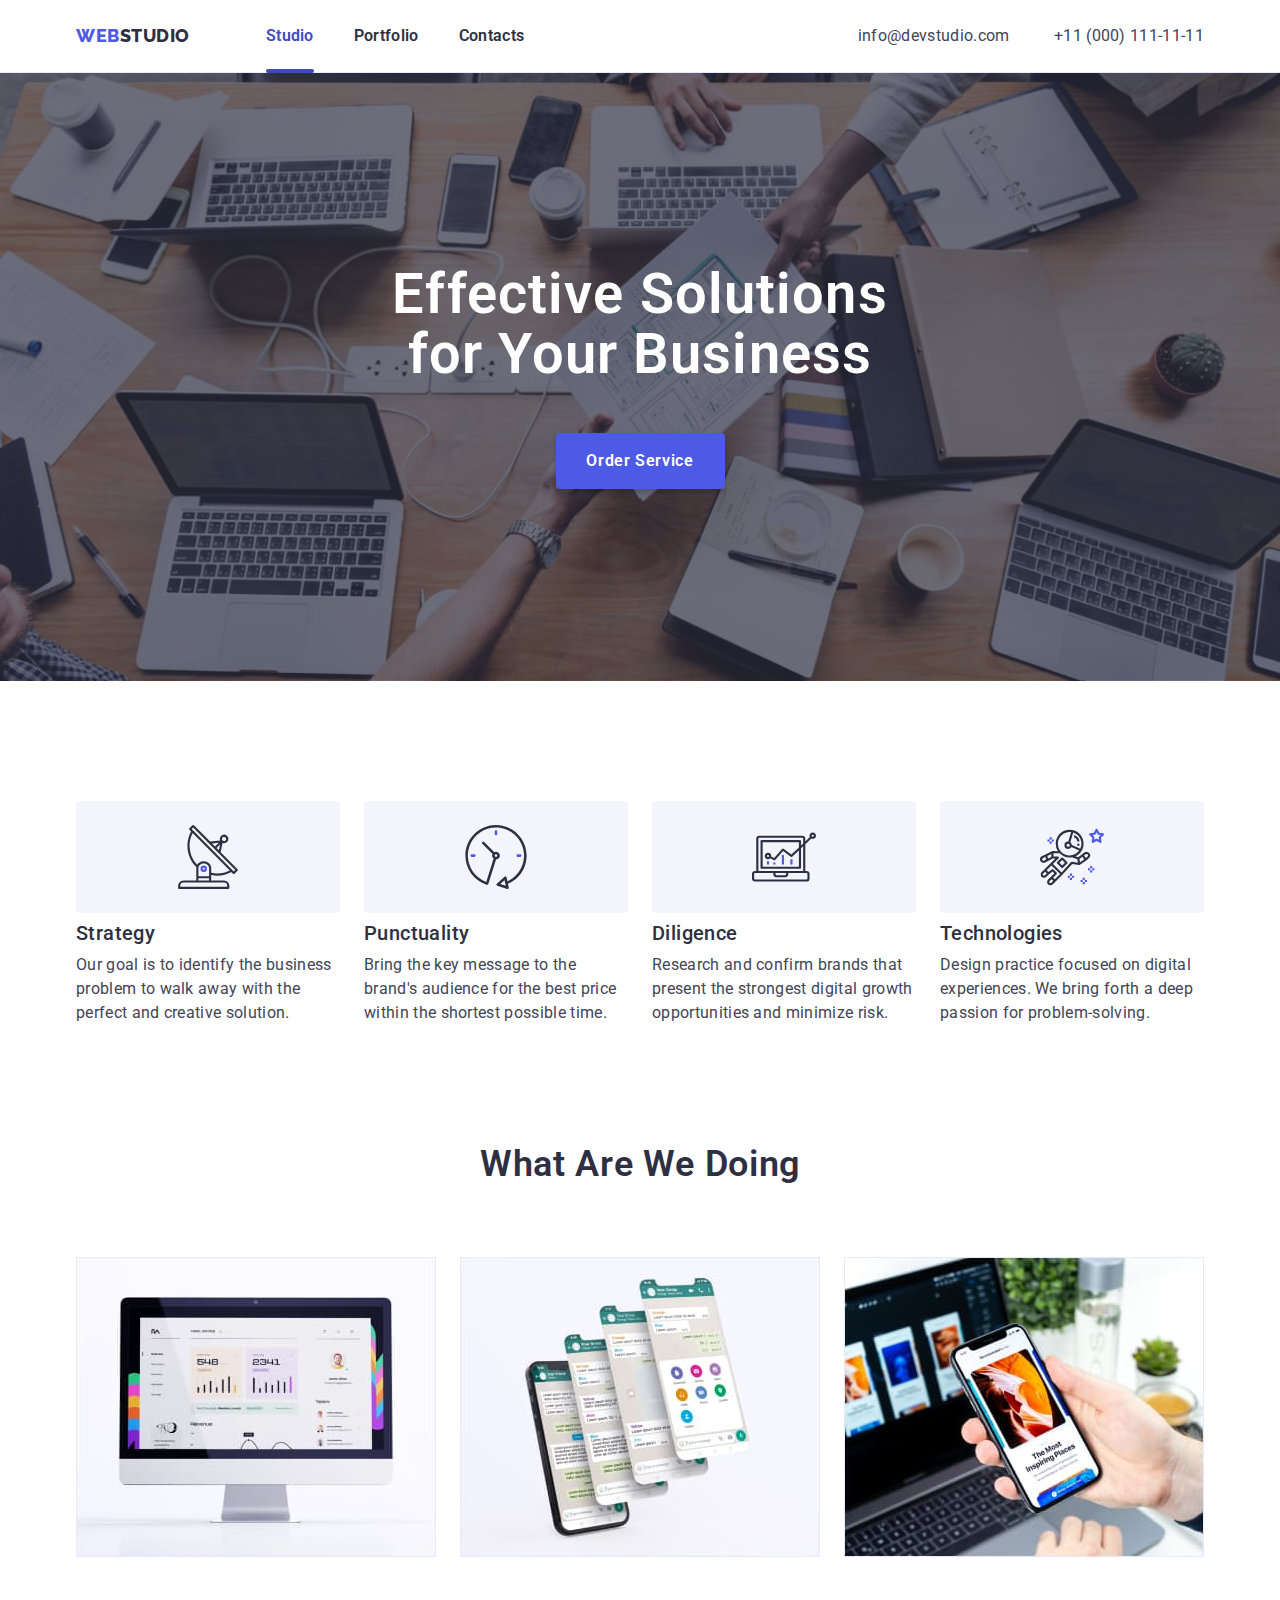
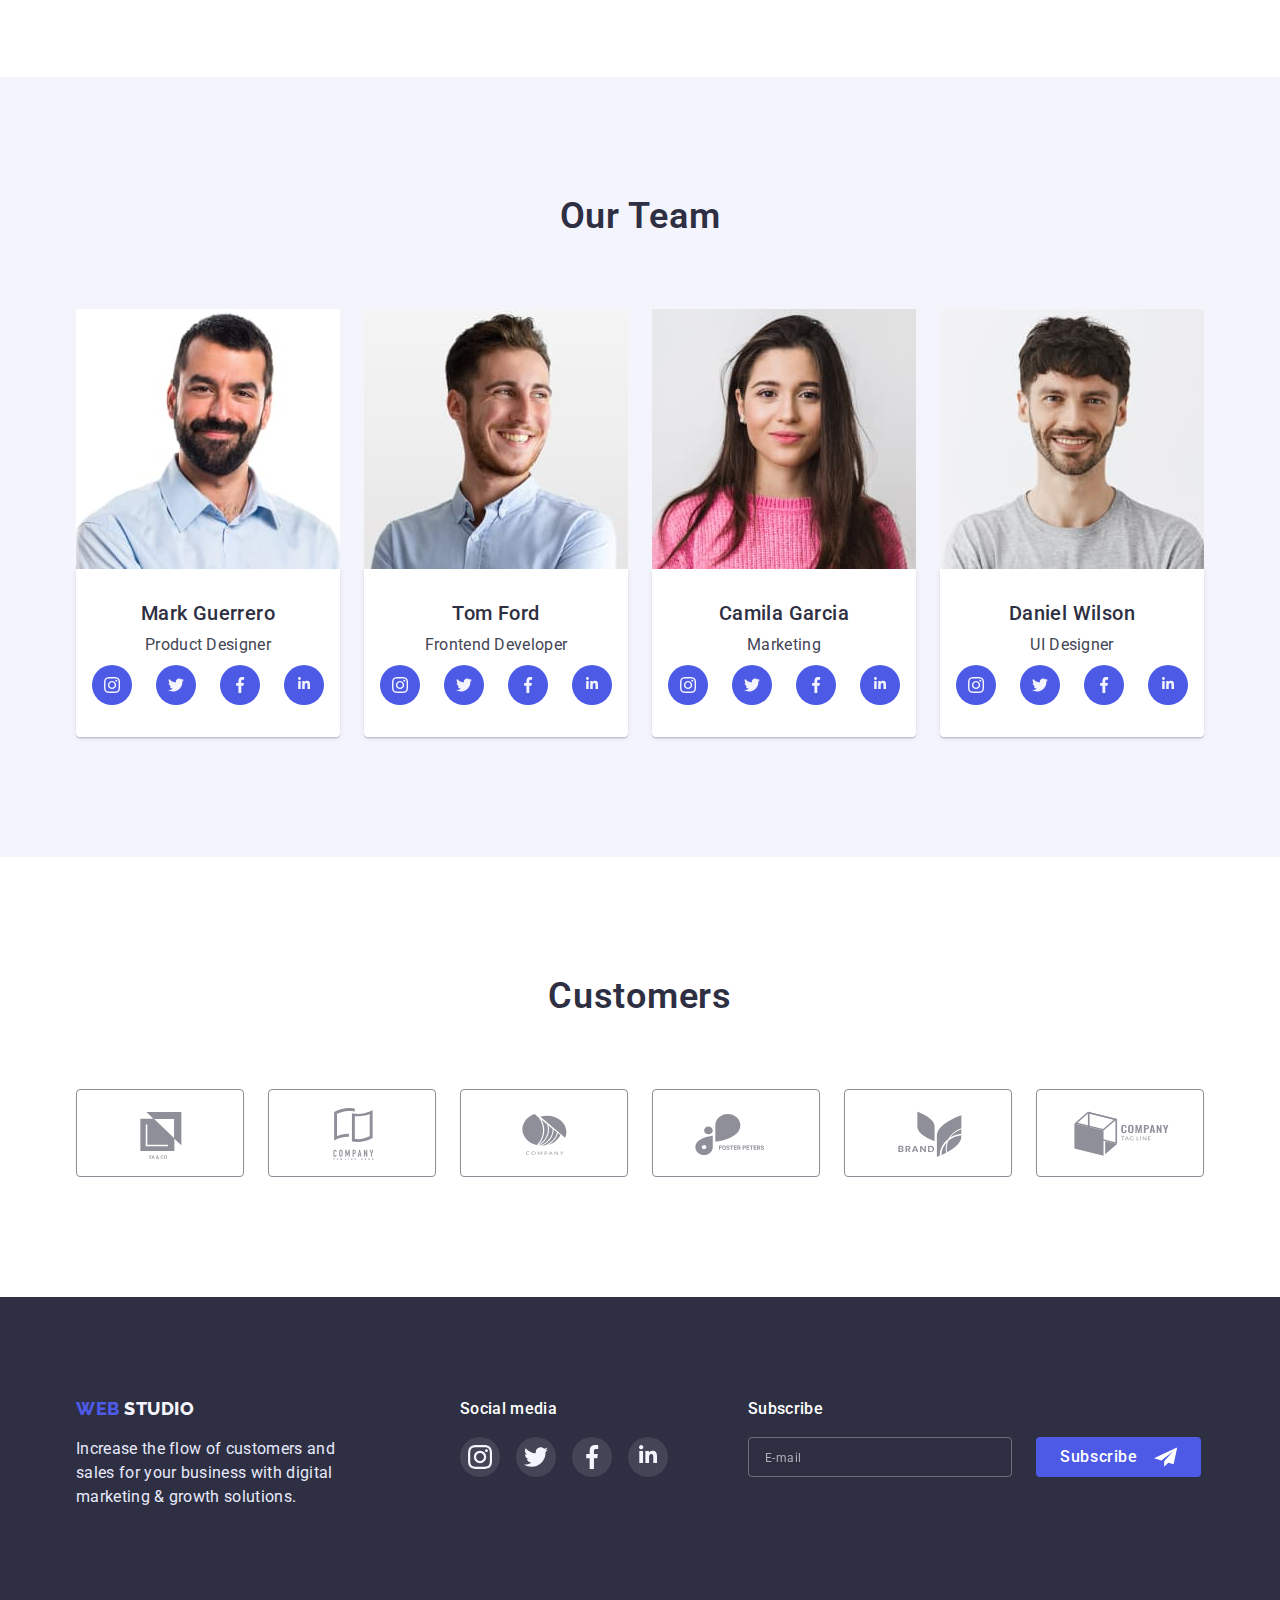
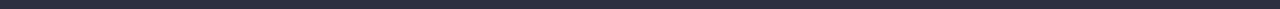
==== index.html @ 46d1138a "Initial commit" ====
<!DOCTYPE html>
<html lang="en">
  <head>
    <meta charset="UTF-8" />
    <meta http-equiv="X-UA-Compatible" content="IE=edge" />
    <meta name="viewport" content="width=device-width, initial-scale=1.0" />
    <title>WebStudio</title>
    <link rel="preconnect" href="https://fonts.googleapis.com" />
    <link rel="preconnect" href="https://fonts.gstatic.com" crossorigin />
    <link
      href="https://fonts.googleapis.com/css2?family=Raleway:wght@800&family=Roboto:wght@400;500;700&display=swap"
      rel="stylesheet"
    />
    <link
      rel="stylesheet"
      href="https://cdn.jsdelivr.net/npm/modern-normalize@1.1.0/modern-normalize.min.css"
    />
    <link rel="stylesheet" href="./css/styles.css" />
  </head>
  <body>
    <!----------- Header------ -->
    <header class="header">
      <!-- ------Navigation----- -->
      <div class="container page-header-container">
        <nav class="navigation">
          <a class="studio-logo" href=""><span class="logo">Web</span>Studio</a>
          <ul class="menu list">
            <li class="menu-item">
              <a class="link link-current" href="./index.html">Studio</a>
            </li>
            <li class="menu-item">
              <a class="link" href="./portfolio.html">Portfolio</a>
            </li>
            <li class="menu-item">
              <a class="link" href="#">Contacts</a>
            </li>
          </ul>
        </nav>
        <!-- -------Address------- -->
        <address class="address">
          <a class="link-address tel" href="mailto:info@devstudio.com"
            >info@devstudio.com</a
          >
          <a class="link-address" href="tel:+110001111111"
            >+11 (000) 111-11-11</a
          >
        </address>
      </div>
    </header>
    <main>
      <!------------- Hero--------- -->
      <section class="hero-bgc">
        <div class="container">
          <h1 class="hero">Effective Solutions for Your Business</h1>
          <button class="hero-btn" type="button" data-modal-open>
            Order Service
          </button>
        </div>
      </section>
      <!--------------- Adventages---------- -->
      <section class="page-adventages-container">
        <div class="container">
          <h2 class="advantages visually-hidden">advantages</h2>
          <ul class="list adventages-list">
            <li class="advantage-item">
              <div class="icon-bg">
                <svg class="advantage-icon" width="64" height="64">
                  <use href="./images/icons.svg#icon-antenna"></use>
                </svg>
              </div>
              <h3 class="main-title advantage">Strategy</h3>
              <p class="main-text">
                Our goal is to identify the business problem to walk away with
                the perfect and creative solution.
              </p>
            </li>
            <li class="advantage-item">
              <div class="icon-bg">
                <svg class="advantage-icon" width="64" height="64">
                  <use href="./images/icons.svg#icon-clock"></use>
                </svg>
              </div>
              <h3 class="main-title advantage">Punctuality</h3>
              <p class="main-text">
                Bring the key message to the brand's audience for the best price
                within the shortest possible time.
              </p>
            </li>
            <li class="advantage-item">
              <div class="icon-bg">
                <svg class="advantage-icon" width="64" height="64">
                  <use href="./images/icons.svg#icon-diagram"></use>
                </svg>
              </div>
              <h3 class="main-title advantage">Diligence</h3>
              <p class="main-text">
                Research and confirm brands that present the strongest digital
                growth opportunities and minimize risk.
              </p>
            </li>
            <li class="advantage-item">
              <div class="icon-bg">
                <svg class="advantage-icon" width="64" height="64">
                  <use href="./images/icons.svg#icon-astronaut"></use>
                </svg>
              </div>
              <h3 class="main-title advantage">Technologies</h3>
              <p class="main-text">
                Design practice focused on digital experiences. We bring forth a
                deep passion for problem-solving.
              </p>
            </li>
          </ul>
        </div>
      </section>
      <!------------- Product--------- -->
      <section class="page-container">
        <div class="container">
          <h2 class="section-title">What are we doing</h2>
          <ul class="list product-list">
            <li class="product-item">
              <img
                class="product-foto"
                src="./images/product/desktop.jpg"
                alt="desktop"
                width="360"
                height="300"
              />
            </li>
            <li class="product-item">
              <img
                class="product-foto"
                src="./images/product/app.jpg"
                alt="app"
                width="360"
                height="300"
              />
            </li>
            <li class="product-item">
              <img
                class="product-foto"
                src="./images/product/mobile.jpg"
                alt="mobile"
                width="360"
                height="300"
              />
            </li>
          </ul>
        </div>
      </section>
      <!--------------- Team----------- -->
      <section class="team-bgc page-container">
        <div class="container">
          <h2 class="section-title">Our Team</h2>
          <ul class="list member-list">
            <li class="team-member">
              <img
                class="member-foto"
                src="./images/team/mark-guerrero.jpg"
                alt="photo by mark-guerrero"
                width="264"
                height="260"
              />
              <div class="member-card">
                <h3 class="main-title">Mark Guerrero</h3>
                <p class="main-text">Product Designer</p>
                <ul class="social-list list">
                  <li class="social-item">
                    <a href="" class="social-link">
                      <svg class="social-icon" width="16" height="16">
                        <use href="./images/icons.svg#icon-instagram"></use>
                      </svg>
                    </a>
                  </li>
                  <li class="social-item">
                    <a href="" class="social-link">
                      <svg class="social-icon" width="16" height="16">
                        <use href="./images/icons.svg#icon-twitter"></use>
                      </svg>
                    </a>
                  </li>
                  <li class="social-item">
                    <a href="" class="social-link">
                      <svg class="social-icon" width="16" height="16">
                        <use href="./images/icons.svg#icon-facebook"></use>
                      </svg>
                    </a>
                  </li>
                  <li class="social-item">
                    <a href="" class="social-link">
                      <svg class="social-icon" width="16" height="16">
                        <use href="./images/icons.svg#icon-linkedin"></use>
                      </svg>
                    </a>
                  </li>
                </ul>
              </div>
            </li>
            <li class="team-member">
              <img
                class="member-foto"
                src="./images/team/tom-ford.jpg"
                alt="photo by tom-ford"
                width="264"
                height="260"
              />
              <div class="member-card">
                <h3 class="main-title">Tom Ford</h3>
                <p class="main-text">Frontend Developer</p>
                <ul class="social-list list">
                  <li class="social-item">
                    <a href="" class="social-link">
                      <svg class="social-icon" width="16" height="16">
                        <use href="./images/icons.svg#icon-instagram"></use>
                      </svg>
                    </a>
                  </li>
                  <li class="social-item">
                    <a href="" class="social-link">
                      <svg class="social-icon" width="16" height="16">
                        <use href="./images/icons.svg#icon-twitter"></use>
                      </svg>
                    </a>
                  </li>
                  <li class="social-item">
                    <a href="" class="social-link">
                      <svg class="social-icon" width="16" height="16">
                        <use href="./images/icons.svg#icon-facebook"></use>
                      </svg>
                    </a>
                  </li>
                  <li class="social-item">
                    <a href="" class="social-link">
                      <svg class="social-icon" width="16" height="16">
                        <use href="./images/icons.svg#icon-linkedin"></use>
                      </svg>
                    </a>
                  </li>
                </ul>
              </div>
            </li>
            <li class="team-member">
              <img
                class="member-foto"
                src="./images/team/camila-garcia.jpg"
                alt="photo by camila-garcia"
                width="264"
                height="260"
              />
              <div class="member-card">
                <h3 class="main-title">Camila Garcia</h3>
                <p class="main-text">Marketing</p>
                <ul class="social-list list">
                  <li class="social-item">
                    <a href="" class="social-link">
                      <svg class="social-icon" width="16" height="16">
                        <use href="./images/icons.svg#icon-instagram"></use>
                      </svg>
                    </a>
                  </li>
                  <li class="social-item">
                    <a href="" class="social-link">
                      <svg class="social-icon" width="16" height="16">
                        <use href="./images/icons.svg#icon-twitter"></use>
                      </svg>
                    </a>
                  </li>
                  <li class="social-item">
                    <a href="" class="social-link">
                      <svg class="social-icon" width="16" height="16">
                        <use href="./images/icons.svg#icon-facebook"></use>
                      </svg>
                    </a>
                  </li>
                  <li class="social-item">
                    <a href="" class="social-link">
                      <svg class="social-icon" width="16" height="16">
                        <use href="./images/icons.svg#icon-linkedin"></use>
                      </svg>
                    </a>
                  </li>
                </ul>
              </div>
            </li>
            <li class="team-member">
              <img
                class="member-foto"
                src="./images/team/daniel-wilson.jpg"
                alt="photo by daniel-wilson"
                width="264"
                height="260"
              />
              <div class="member-card">
                <h3 class="main-title">Daniel Wilson</h3>
                <p class="main-text">UI Designer</p>
                <ul class="social-list list">
                  <li class="social-item">
                    <a href="" class="social-link">
                      <svg class="social-icon" width="16" height="16">
                        <use href="./images/icons.svg#icon-instagram"></use>
                      </svg>
                    </a>
                  </li>
                  <li class="social-item">
                    <a href="" class="social-link">
                      <svg class="social-icon" width="16" height="16">
                        <use href="./images/icons.svg#icon-twitter"></use>
                      </svg>
                    </a>
                  </li>
                  <li class="social-item">
                    <a href="" class="social-link">
                      <svg class="social-icon" width="16" height="16">
                        <use href="./images/icons.svg#icon-facebook"></use>
                      </svg>
                    </a>
                  </li>
                  <li class="social-item">
                    <a href="" class="social-link">
                      <svg class="social-icon" width="16" height="16">
                        <use href="./images/icons.svg#icon-linkedin"></use>
                      </svg>
                    </a>
                  </li>
                </ul>
              </div>
            </li>
          </ul>
        </div>
      </section>
      <!------------------------- Customers ------------------------>
      <section class="page-customers-container">
        <div class="container">
          <h2 class="section-title">Customers</h2>
          <ul class="customers-list list">
            <li class="customers-item">
              <a href="" class="customers-link">
                <svg class="customers-icon" width="104" height="56">
                  <use href="./images/icons.svg#icon-logo-ya-co"></use>
                </svg>
              </a>
            </li>
            <li class="customers-item">
              <a href="" class="customers-link">
                <svg class="customers-icon" width="104" height="56">
                  <use href="./images/icons.svg#icon-logo-tagline"></use>
                </svg>
              </a>
            </li>
            <li class="customers-item">
              <a href="" class="customers-link">
                <svg class="customers-icon" width="104" height="56">
                  <use href="./images/icons.svg#icon-logo-company"></use>
                </svg>
              </a>
            </li>
            <li class="customers-item">
              <a href="" class="customers-link">
                <svg class="customers-icon" width="104" height="56">
                  <use href="./images/icons.svg#icon-logo-foster"></use>
                </svg>
              </a>
            </li>
            <li class="customers-item">
              <a href="" class="customers-link">
                <svg class="customers-icon" width="104" height="56">
                  <use href="./images/icons.svg#icon-logo-brand"></use>
                </svg>
              </a>
            </li>
            <li class="customers-item">
              <a href="" class="customers-link">
                <svg class="customers-icon" width="104" height="56">
                  <use
                    class="test"
                    href="./images/icons.svg#icon-logo-topline"
                  ></use>
                </svg>
              </a>
            </li>
          </ul>
        </div>
      </section>
    </main>
    <!------------------ Footer----------- -->
    <footer class="footer">
      <div class="container page-footer-container">
        <div class="web">
          <a class="studio-logo" href="./index.html">
            <span class="logo">Web</span>
            <span class="studio">Studio</span>
          </a>
          <p class="footer-text">
            Increase the flow of customers and sales for your business with
            digital marketing & growth solutions.
          </p>
        </div>
        <div class="footer-social">
          <p class="footer-text-media">Social media</p>
          <ul class="footer-social-list list">
            <li class="footer-social-item">
              <a href="" class="footer-social-link">
                <svg class="footer-social-icon" width="24" height="24">
                  <use href="./images/icons.svg#icon-instagram"></use>
                </svg>
              </a>
            </li>
            <li class="footer-social-item">
              <a href="" class="footer-social-link">
                <svg class="footer-social-icon" width="24" height="24">
                  <use href="./images/icons.svg#icon-twitter"></use>
                </svg>
              </a>
            </li>
            <li class="footer-social-item">
              <a href="" class="footer-social-link">
                <svg class="footer-social-icon" width="24" height="24">
                  <use href="./images/icons.svg#icon-facebook"></use>
                </svg>
              </a>
            </li>
            <li class="footer-social-item">
              <a href="" class="footer-social-link">
                <svg class="footer-social-icon" width="24" height="24">
                  <use href="./images/icons.svg#icon-linkedin"></use>
                </svg>
              </a>
            </li>
          </ul>
        </div>
        <div>
        <form class="footer-form">
          <label>
          <span class="footer-description footer-text-form">Subscribe</span>
          <input type="email" name="user_email" class="footer-input" placeholder="E-mail">
          </label>
          <button type="submit" class="footer-btn footer-text-form">Subscribe
            <svg width="24" height="24">
              <use href="./images/icons.svg#icon-plane"></use>
            </svg>
          </button>
        </form>
        </div>
      </div>
    </footer>
    </div>
        <div class="backdrop is-hidden" data-modal>
          <div class="modal">
            <button class="btn-modal" type="button" data-modal-close>
              <svg class="icon-close" width="8" height="8">
                <use href="./images/icons.svg#icon-close"></use>
              </svg>
            </button>
              <p class="modal-action">
                Leave your contacts and we will call you back
              </p>
          <form class="modal-form">
            <label class="modal-field">
              <span class="modal-description">Name</span>
              <span class="modal-wrapper">              
                <input type="text" name="user_name" class="modal-form-input">
                <svg class="modal-icon" width="18" height="18">
                <use href="./images/icons.svg#icon-person"></use>
                </svg>
              </span>
              </label>
            <label  class="modal-field">
              <span class="modal-description">Phone</span>
              <span class="modal-wrapper">              
                <input type="tel" name="user_phone" class="modal-form-input">
                <svg class="modal-icon" width="18" height="24">
                <use href="./images/icons.svg#icon-phone"></use>
                </svg>
              </span>
              </label>
            <label  class="modal-field">
              <span class="modal-description">Email</span>
              <span class="modal-wrapper">              
                <input type="email" name="user_email" class="modal-form-input">
                <svg class="modal-icon" width="18" height="24">
                <use href="./images/icons.svg#icon-email"></use>
                </svg>
              </span>
            </label>
            <label  class="modal-field">
              <span class="modal-description">Comment</span>
              <textarea class="modal-text-message" name="user_message" placeholder="Text input"></textarea>
            </label>
            <input id="policy" class="policy-check visually-hidden" name="user_policy" type="checkbox">
            <label for="policy" class="policy-label">I accept the terms and conditions of the&nbsp;<a href="" class="privacy-policy-color">Privacy Policy</a></label>
            <button type="submit" class="send-btn">Send</button>
          </form>
          </div>
  </body>
  <script src="./js/modal.js"></script>
</html>
---- css/styles.css ----
:root {
  --primary-brand: #4d5ae5;
  --dark: #2e2f42;
  --pressed-state: #404bbf;
  --success: #31d0aa;
  --text: #434455;
  --subtle-text: #8e8f99;
  --accent: #e7e9fc;
  --light: #f4f4fd;
  --white: #fff;
  --transition: 250ms cubic-bezier(0.4, 0, 0.2, 1);
}

h1,
h2,
h3,
h4,
p {
  margin-top: 0;
  margin-bottom: 0;
}

ul,
ol {
  margin-top: 0;
  margin-bottom: 0;
  padding-left: 0;
}

img {
  display: block;
  max-width: 100%;
  height: auto;
}

button {
  cursor: pointer;
}

body {
  font-family: 'Roboto', sans-serif;
  background-color: var(--white);
}

.list {
  list-style: none;
}

.link {
  text-decoration: none;
}

.menu .menu-item .link-current {
  color: var(--pressed-state);
  position: relative;
}

.menu .menu-item .link-current::after {
  content: '';

  position: absolute;
  left: 0;
  bottom: 0;

  display: block;
  width: 100%;
  height: 4px;
  border-radius: 2px;
  margin-bottom: -28px;
  background-color: var(--pressed-state);
}

.visually-hidden {
  position: absolute;
  width: 1px;
  height: 1px;
  margin: -1px;
  border: 0;
  padding: 0;

  white-space: nowrap;
  clip-path: inset(100%);
  clip: rect(0 0 0 0);
  overflow: hidden;
}
/* ----------Component-------------------- */
.main-text {
  width: 264px;
  font-size: 16px;
  line-height: 1.5;
  letter-spacing: 0.02em;
  color: var(--text);
}

.main-title {
  font-weight: 500;
  font-size: 20px;
  line-height: 1.2;
  letter-spacing: 0.02em;
  color: var(--dark);

  margin-bottom: 8px;
}

.section-title {
  font-weight: 600;
  font-size: 36px;
  line-height: 1.11;
  text-align: center;
  text-transform: capitalize;
  letter-spacing: 0.02em;
  color: var(--dark);

  margin-bottom: 72px;
}

.footer-text-form {
  font-weight: 500;
  font-size: 16px;
  line-height: 1.5;
  color: var(--white);
}

.container {
  width: 1158px;
  padding-left: 15px;
  padding-right: 15px;
  /* border: 1px solid red; */
  margin: 0 auto;
}

.page-container {
  padding-top: 120px;
  padding-bottom: 120px;
}
/* ----------Header-------------------- */
.header {
  background-color: var(--white);
  border-bottom: 1px solid #e7e9fc;
  padding-top: 24px;
  padding-bottom: 24px;
}

.page-header-container {
  display: flex;
  align-items: center;
}
/* -----------Logo------------------- */
.studio-logo {
  font-family: 'Raleway', sans-serif;
  font-weight: 800;
  font-size: 18px;
  line-height: 1.33;
  letter-spacing: 0.03em;
  text-transform: uppercase;
  color: var(--dark);
  text-decoration: none;

  margin-right: 76px;
}

.logo {
  color: var(--primary-brand);
}
/*--------------Navigation-------------- */

.navigation {
  display: flex;
  align-items: center;
}

.navigation .link {
  font-weight: 600;
  font-size: 16px;
  line-height: 1.5;
  letter-spacing: 0.02em;
  color: var(--dark);
  text-decoration: none;

  transition: color var(--transition);
}

.menu {
  display: flex;
  align-items: center;
  gap: 40px;
}

.navigation .link:hover,
.navigation .link:focus {
  color: var(--pressed-state);
}

.link-address {
  color: var(--text);
  text-decoration: none;

  transition: color var(--transition);
}

.address {
  font-style: normal;
  font-size: 16px;
  line-height: 1.5;
  letter-spacing: 0.02em;
  margin-left: auto;
}

.tel {
  margin-right: 40px;
}

.link-address:hover,
.link-address:focus {
  color: var(--pressed-state);
}
/*-------------- Hero----------------- */
.hero-bgc {
  background-color: var(--dark);
  text-align: center;
  padding-bottom: 192px;
  padding-top: 192px;
  max-width: 1440px;
  margin: 0 auto;

  background-image: linear-gradient(
      rgba(46, 47, 66, 0.7),
      rgba(46, 47, 66, 0.7)
    ),
    url(../images/bg/hero-bg.jpg);
  background-repeat: no-repeat;
  background-position: center;
  background-size: cover;
}

.hero {
  display: block;
  width: 496px;
  font-weight: 600;
  font-size: 56px;
  line-height: 1.07;
  letter-spacing: 0.02em;
  color: var(--white);

  margin-right: auto;
  margin-left: auto;
  margin-bottom: 48px;
}

.hero-btn {
  font-family: inherit;
  font-weight: 600;
  font-size: 16px;
  line-height: 1.85;
  display: inline-block;
  letter-spacing: 0.04em;
  background-color: var(--primary-brand);
  color: var(--white);

  width: 169px;
  height: 56px;
  box-shadow: 0px 4px 4px rgba(0, 0, 0, 0.15);
  border-radius: 4px;
  border: 0;

  transition: background-color var(--transition), box-shadow var(--transition);
}

.hero-btn:hover,
.hero-btn:focus {
  background-color: var(--pressed-state);
  box-shadow: 0px 1px 6px rgba(46, 47, 66, 0.08),
    0px 1px 1px rgba(46, 47, 66, 0.16), 0px 2px 1px rgba(46, 47, 66, 0.08);
}

/* --------Adventages----------------- */
.page-adventages-container {
  padding-top: 120px;
}

.advantage {
  margin-top: 8px;
}

.adventages-list {
  display: flex;
  gap: 24px;
}

.advantage-item {
  flex-basis: calc((100% - 72px) / 4);
}

.icon-bg {
  display: flex;
  align-items: center;
  justify-content: center;
  width: 264px;
  height: 112px;
  background: var(--light);
  border-radius: 4px;
}
/* <------------- Product--------- --> */

.product-list {
  display: flex;
  gap: 24px;
}

.product-item {
  flex-basis: calc((100% - 48px) / 3);
}

/* <--------------- Team----------- --> */
.team-bgc {
  background-color: var(--light);
}

.member-list {
  display: flex;
  gap: 24px;
}

.team-member {
  flex-basis: calc((100% - 72px) / 4);
}

.member-card {
  text-align: center;
  background-color: var(--white);

  padding-top: 32px;
  padding-bottom: 32px;
  box-shadow: 0px 1px 6px rgba(46, 47, 66, 0.08),
    0px 1px 1px rgba(46, 47, 66, 0.16), 0px 2px 1px rgba(46, 47, 66, 0.08);
  border-radius: 0px 0px 4px 4px;
}

.social-list {
  display: flex;
  gap: 24px;
  justify-content: center;

  margin-top: 8px;
}

.social-link {
  display: flex;
  align-items: center;
  justify-content: center;
  width: 40px;
  height: 40px;
  border-radius: 50%;
  background-color: var(--primary-brand);

  transition: background-color var(--transition);
}

.social-icon {
  fill: var(--light);
}

.social-link:hover,
.social-link:focus {
  background-color: var(--pressed-state);
}
/* <-----------------Customers------------> */
.page-customers-container {
  padding-top: 120px;
  padding-bottom: 120px;
}

.customers-list {
  display: flex;
  gap: 24px;
}

.customers-item {
  width: calc((100% - 120px) / 6);
  height: 88px;
}

.customers-link {
  display: flex;
  align-items: center;
  justify-content: center;
  width: 100%;
  height: 100%;
  border: 1px solid #8e8f99;
  border-radius: 4px;
  fill: #8e8f99;

  transition: border-color var(--transition), fill var(--transition);
}

.customers-link:hover,
.customers-link:focus {
  border-color: var(--pressed-state);
  fill: var(--pressed-state);
}

/* <------------------ Footer----------- --> */
.footer {
  background-color: var(--dark);
  padding-bottom: 100px;
  padding-top: 100px;
}

.studio {
  color: var(--light);
}

.footer-studio-logo {
  margin-right: 0;
}

.footer-text {
  margin-top: 16px;
  width: 264px;
  font-size: 16px;
  line-height: 1.5;
  letter-spacing: 0.02em;
  color: var(--accent);
}

.footer-text-media {
  font-weight: 500;
  font-size: 16px;
  line-height: 1.5;
  letter-spacing: 0.02em;
  color: var(--white);
}

.page-footer-container {
  display: flex;
}
.web {
  margin-right: 120px;
}

.footer-social-list {
  display: flex;
  gap: 16px;
  justify-content: center;

  margin-top: 16px;
}

.footer-social-link {
  display: flex;
  align-items: center;
  justify-content: center;
  width: 40px;
  height: 40px;
  border-radius: 50%;
  background-color: rgba(255, 255, 255, 0.1);

  transition: background-color var(--transition);
}

.footer-social-icon {
  fill: var(--light);
}

.footer-social-link:hover,
.footer-social-link:focus {
  background-color: var(--success);
}

.footer-social {
  padding-right: 80px;
}

.footer-form {
  display: flex;
  align-items: flex-end;
  gap: 24px;
}

.footer-description {
  display: block;
  margin-bottom: 16px;

  letter-spacing: 0.02em;
}

.footer-input {
  width: 264px;
  height: 40px;
  padding-left: 16px;

  color: var(--white);
  background-color: rgba(33, 150, 243, 0);
  border: 1px solid rgba(255, 255, 255, 0.3);
  filter: drop-shadow(0px 4px 4px rgba(0, 0, 0, 0.15));
  border-radius: 4px;
}

.footer-input::placeholder {
  font-size: 12px;
  line-height: 2;
  letter-spacing: 0.04em;
  color: rgba(255, 255, 255, 0.6);
}

.footer-btn {
  display: flex;
  flex-direction: row;
  justify-content: center;
  gap: 16px;
  border: 0;

  width: 165px;
  height: 40px;
  padding: 8px 24px;

  background: var(--primary-brand);
  border-radius: 4px;
  letter-spacing: 0.04em;

  transition: background-color var(--transition), box-shadow var(--transition);
}

.footer-btn:hover,
.footer-btn:focus {
  background-color: var(--pressed-state);
  box-shadow: 0px 1px 6px rgba(46, 47, 66, 0.08),
    0px 1px 1px rgba(46, 47, 66, 0.16), 0px 2px 1px rgba(46, 47, 66, 0.08);
}
/* -----------Modal---------------------- */

.backdrop {
  position: fixed;
  top: 0;
  left: 0;
  width: 100%;
  height: 100%;
  background-color: rgba(46, 47, 66, 0.4);
  z-index: 100;

  opacity: 1;
  transition: opacity var(--transition), visibility var(--transition);
}

.backdrop.is-hidden {
  opacity: 0;
  pointer-events: none;
  visibility: hidden;
}

.modal {
  position: absolute;
  top: 50%;
  left: 50%;
  transform: translate(-50%, -50%);

  width: 408px;
  min-height: 576px;

  padding-left: 24px;
  padding-right: 24px;

  background-color: #fcfcfc;
  box-shadow: 0px 1px 1px rgba(0, 0, 0, 0.14), 0px 1px 3px rgba(0, 0, 0, 0.12),
    0px 2px 1px rgba(0, 0, 0, 0.2);
  border-radius: 4px;
}

.btn-modal {
  position: absolute;
  top: 24px;
  right: 24px;

  width: 24px;
  height: 24px;

  padding: 0;
  border-radius: 50%;
  background: var(--accent);
  border: 1px solid rgba(0, 0, 0, 0.1);

  transition: background-color var(--transition), fill var(--transition);
}

.btn-modal:hover,
.btn-modal:focus {
  background-color: var(--pressed-state);
  fill: var(--white);
}

.icon-close {
  position: absolute;
  top: 50%;
  left: 50%;
  transform: translate(-50%, -50%);
}

.modal-action {
  font-weight: 500;
  font-size: 16px;
  line-height: 1.5;
  letter-spacing: 0.02em;
  text-align: center;
  color: var(--dark);

  margin-top: 72px;
  margin-bottom: 16px;
}

/* -------------Form----------------- */

.modal-form {
  display: flex;
  flex-direction: column;
  text-align: start;
}

.modal-form-input {
  width: 100%;
  height: 40px;

  padding-left: 38px;
  border: 1px solid rgba(33, 33, 33, 0.2);
  border-radius: 4px;
  background-color: #fcfcfc;

  transition: border-color var(--transition);
}

.modal-form-input:focus {
  outline: none;
  border-color: var(--primary-brand);
}

.modal-field {
  margin-bottom: 16px;
}

.modal-description {
  display: block;
  margin-bottom: 4px;

  font-size: 12px;
  line-height: 1.33;
  letter-spacing: 0.04em;
  color: var(--subtle-text);
}

.modal-wrapper {
  display: block;
  position: relative;
}

.modal-icon {
  position: absolute;
  top: 50%;
  left: 16px;
  transform: translate(0, -50%);

  transition: fill var(--transition);
}

.modal-form-input:focus + .modal-icon {
  fill: var(--primary-brand);
}

.modal-text-message {
  resize: none;
  width: 100%;
  height: 120px;
  padding-top: 8px;
  padding-left: 16px;

  border: 1px solid rgba(33, 33, 33, 0.2);
  border-radius: 4px;
  background-color: #fcfcfc;
  transition: border-color var(--transition);
}

.modal-text-message::placeholder {
  font-weight: 400;
  font-size: 12px;
  line-height: 1.33;
  letter-spacing: 0.04em;
  color: rgba(117, 117, 117, 0.5);
}

.modal-text-message:focus {
  outline: none;
  border-color: var(--primary-brand);
}

.policy-label {
  display: flex;
  align-items: center;

  margin-bottom: 24px;

  font-weight: 400;
  font-size: 12px;
  line-height: 1.33px;
  letter-spacing: 0.04em;
  color: #757575;
}

.privacy-policy-color {
  color: var(--primary-brand);
}

.policy-label::before {
  content: '';
  display: block;
  width: 16px;
  height: 16px;

  margin-right: 8px;
  border: 1.25px solid #2e2f42;
  border-radius: 2px;
  cursor: pointer;
}

.policy-check:checked + .policy-label::before {
  background-color: var(--pressed-state);
  background-image: url(../images/vector.svg);
  background-size: contain;
  background-origin: border-box;
}

.policy-check:focus + .policy-label::before {
  background-color: var(--pressed-state);
  background-image: url(../images/vector.svg);
  background-size: contain;
  background-origin: border-box;
}

.send-btn {
  margin-bottom: 26px;
  padding: 16px 32px;
  align-self: center;

  font-weight: 500;
  font-size: 16px;
  line-height: 1.5;
  letter-spacing: 0.04em;

  width: 169px;
  height: 56px;
  background-color: var(--primary-brand);
  color: var(--white);
  box-shadow: 0px 4px 4px rgba(0, 0, 0, 0.15);
  border-radius: 4px;
  border: 0;

  transition: background-color var(--transition), box-shadow var(--transition);
}

.send-btn:hover,
.send-btn:focus {
  background-color: var(--pressed-state);
  box-shadow: 0px 1px 6px rgba(46, 47, 66, 0.08),
    0px 1px 1px rgba(46, 47, 66, 0.16), 0px 2px 1px rgba(46, 47, 66, 0.08);
}
/*-------------------PORTFOLIO------------ */
.portfolio {
  padding-top: 96px;
  padding-bottom: 120px;
}
/* -----------Filter-------------- */
.filter {
  display: flex;
  justify-content: center;
  gap: 24px;
  margin-bottom: 72px;
}

.filter-btn {
  transition: color var(--transition), background-color var(--transition),
    box-shadow var(--transition);

  font-family: inherit;
  font-weight: 600;
  font-size: 16px;
  line-height: 1.5;
  display: flex;
  align-items: center;
  text-align: center;
  letter-spacing: 0.04em;
  background-color: var(--light);
  color: var(--primary-brand);

  padding: 12px 24px;
  border: 1px solid #e7e9fc;
  border-radius: 4px;
}

.filter-btn:hover,
.filter-btn:focus {
  background-color: var(--pressed-state);
  color: var(--white);
  box-shadow: 0px 3px 1px rgba(0, 0, 0, 0.1), 0px 2px 1px rgba(0, 0, 0, 0.08),
    0px 2px 2px rgba(0, 0, 0, 0.12);
}

/* -------Examples----------- */
.examples {
  display: flex;
  flex-wrap: wrap;
  column-gap: 24px;
  row-gap: 48px;
}

.examples-item {
  flex-basis: calc((100% - 48px) / 3);
}

.project-card {
  background-color: var(--white);
  padding-top: 32px;
  padding-bottom: 32px;
  padding-left: 16px;
  border: 1px solid #e7e9fc;
  box-shadow: 0px 1px 6px rgba(46, 47, 66, 0.08);
}

.examples-item:hover {
  box-shadow: 0px 1px 6px rgba(46, 47, 66, 0.08),
    0px 1px 1px rgba(46, 47, 66, 0.16), 0px 2px 1px rgba(46, 47, 66, 0.08);
  cursor: pointer;
}

.overlay-wrapper {
  position: relative;
  overflow: hidden;
}

.overlay {
  position: absolute;
  left: 0;
  top: 0;
  transform: translate(0, 100%);
  transition: transform var(--transition);

  padding-top: 40px;
  padding-right: 32px;
  padding-left: 32px;
  width: 100%;
  height: 100%;

  overflow: auto;
  background-color: var(--primary-brand);
  color: var(--light);
}

.examples-item:hover .overlay {
  transform: translate(0, 0);
}
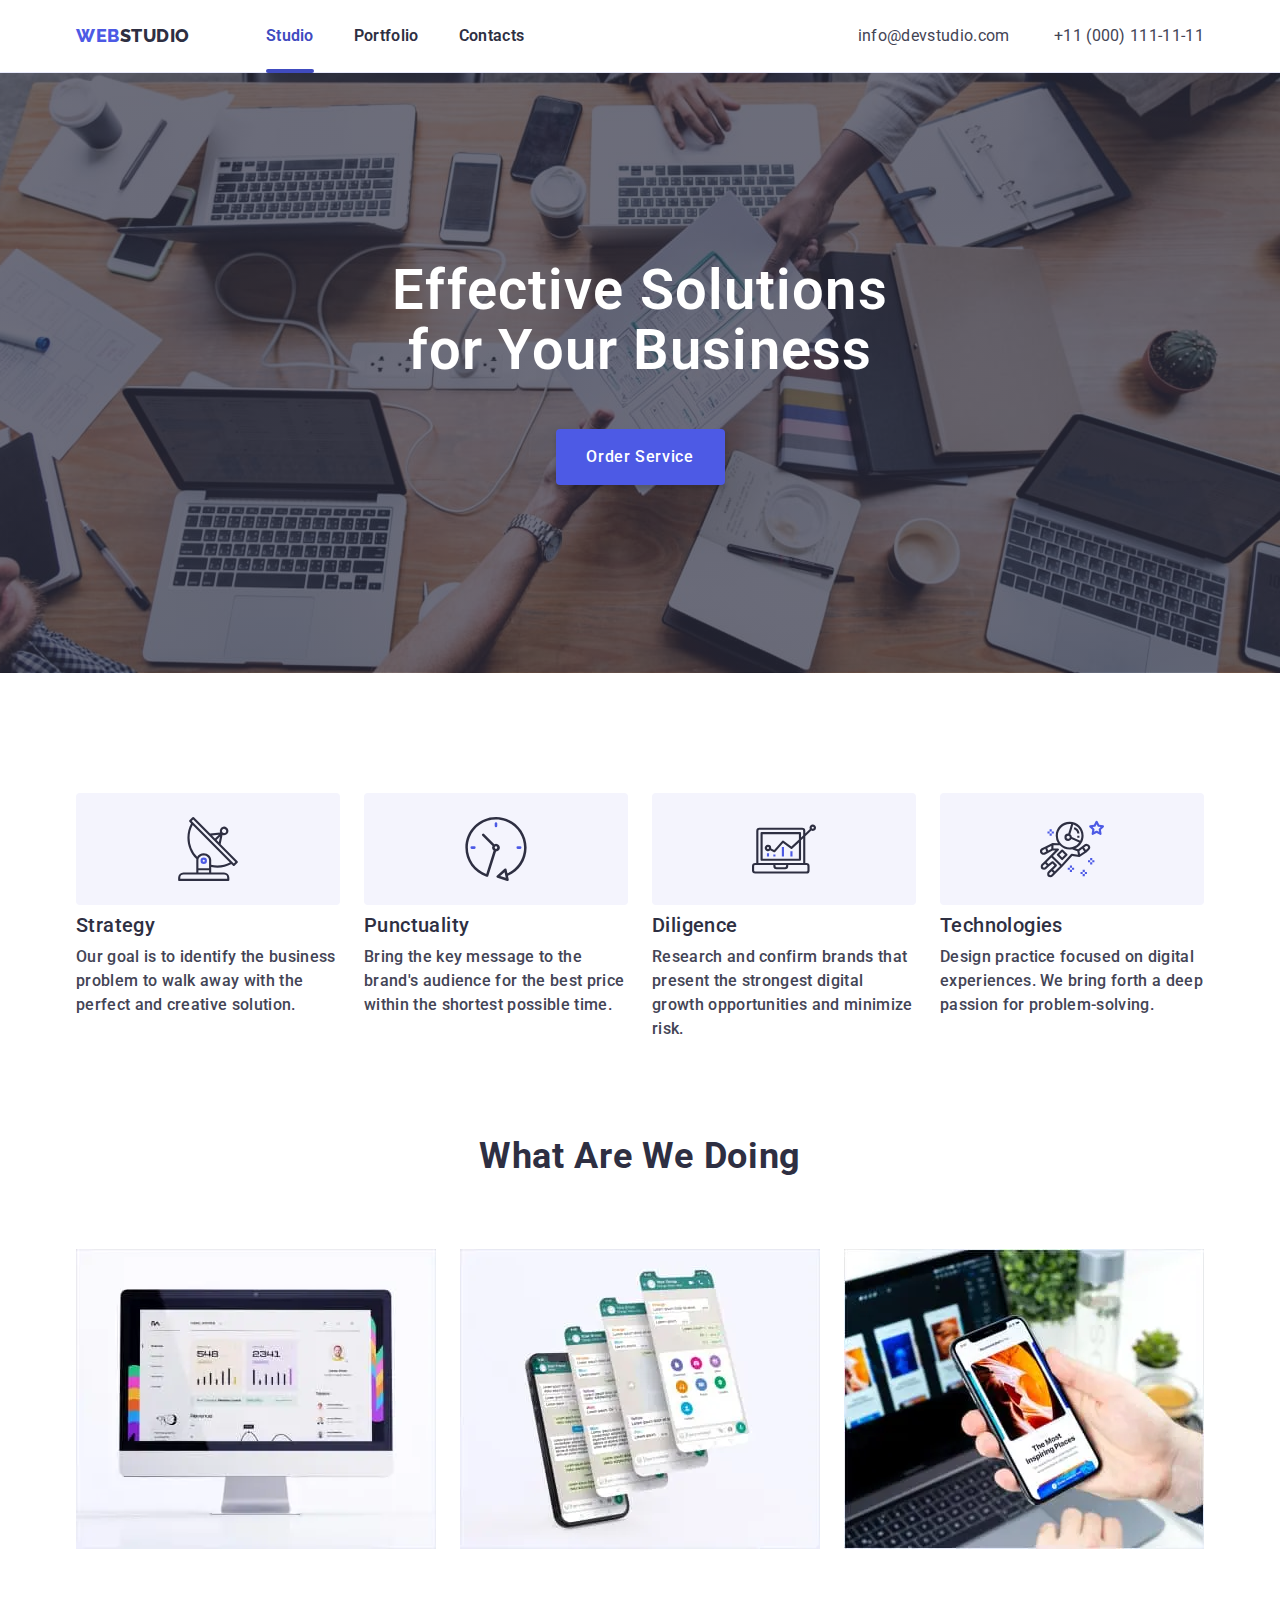
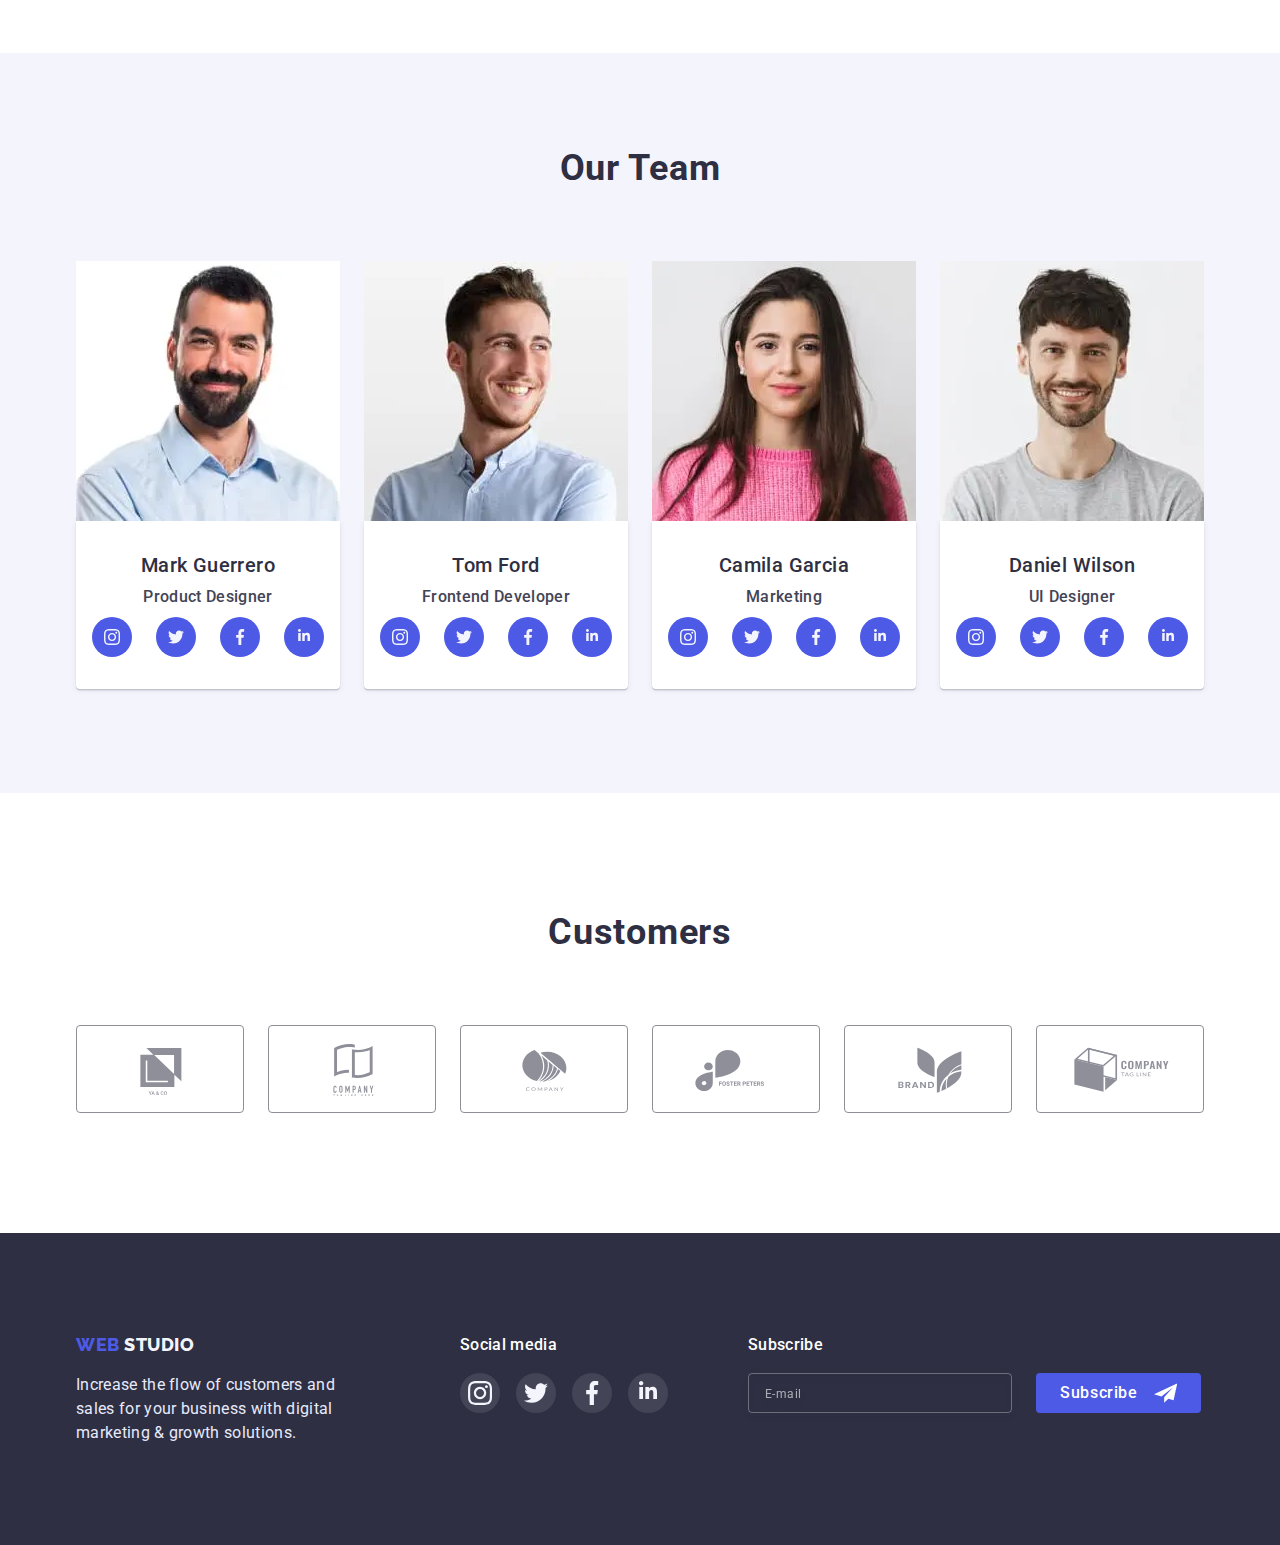
==== commit 232e43de: "homework7" ====
--- a/index.html
+++ b/index.html
@@ -20,6 +20,70 @@
   <body>
     <!----------- Header------ -->
     <header class="header">
+      <div class="mobile-menu" data-menu>
+        <div class="container mobile-container">
+          <button class="mobile-menu-close" data-menu-close>
+            <svg class="mobile-menu-close__icon" width="8" height="8">
+              <use href="./images/icons.svg#icon-close"></use>
+            </svg>
+          </button>
+          <ul class="mobile-menu-list list">
+            <li class="mobile-menu-item">
+              <a class="link link-current" href="./index.html">Studio</a>
+            </li>
+            <li class="mobile-menu-item">
+              <a class="link" href="./portfolio.html">Portfolio</a>
+            </li>
+            <li class="mobile-menu-item">
+              <a class="link" href="#">Contacts</a>
+            </li>
+          </ul>
+          <ul class="mobile-address-list list">
+            <li class="mobile-item-tel">
+              <a class="mobile-link-address" href="tel:+110001111111"
+                >+11 (000) 111-11-11</a
+              >
+            </li>
+            <li class="mobile-item-mail">
+              <a
+                class="mobile-link-address color"
+                href="mailto:info@devstudio.com"
+                >info@devstudio.com</a
+              >
+            </li>
+          </ul>
+          <ul class="mobile-social-list list">
+            <li class="mobile-social-item">
+              <a href="" class="mobile-social-link">
+                <svg class="mobile-social-icon" width="24" height="24">
+                  <use href="./images/icons.svg#icon-instagram"></use>
+                </svg>
+              </a>
+            </li>
+            <li class="mobile-social-item">
+              <a href="" class="mobile-social-link">
+                <svg class="mobile-social-icon" width="24" height="24">
+                  <use href="./images/icons.svg#icon-twitter"></use>
+                </svg>
+              </a>
+            </li>
+            <li class="mobile-social-item">
+              <a href="" class="mobile-social-link">
+                <svg class="mobile-social-icon" width="24" height="24">
+                  <use href="./images/icons.svg#icon-facebook"></use>
+                </svg>
+              </a>
+            </li>
+            <li class="mobile-social-item">
+              <a href="" class="mobile-social-link">
+                <svg class="mobile-social-icon" width="24" height="24">
+                  <use href="./images/icons.svg#icon-linkedin"></use>
+                </svg>
+              </a>
+            </li>
+          </ul>
+        </div>
+      </div>
       <!-- ------Navigation----- -->
       <div class="container page-header-container">
         <nav class="navigation">
@@ -36,6 +100,11 @@
             </li>
           </ul>
         </nav>
+        <button type="button" class="mobile-menu-open" data-menu-open>
+          <svg class="mobile-menu-open__icon" width="32" height="22">
+            <use href="./images/icons.svg#icon-mobile-menu-open"></use>
+          </svg>
+        </button>
         <!-- -------Address------- -->
         <address class="address">
           <a class="link-address tel" href="mailto:info@devstudio.com"
@@ -114,36 +183,87 @@
         </div>
       </section>
       <!------------- Product--------- -->
-      <section class="page-container">
+      <section class="page-container product">
         <div class="container">
           <h2 class="section-title">What are we doing</h2>
           <ul class="list product-list">
             <li class="product-item">
-              <img
-                class="product-foto"
-                src="./images/product/desktop.jpg"
-                alt="desktop"
-                width="360"
-                height="300"
-              />
+              <picture>
+                <source
+                  srcset="
+                    ./images/product/desktop.webp    1x,
+                    ./images/product/desktop@2x.webp 2x
+                  "
+                  media="(min-width: 1200px)"
+                  type="image/webp"
+                />
+                <source
+                  srcset="
+                    ./images/product/desktop.jpg    1x,
+                    ./images/product/desktop@2x.jpg 2x
+                  "
+                  media="(min-width: 1200px)"
+                />
+                <img
+                  class="product-foto"
+                  src="./images/product/desktop.jpg"
+                  alt="desktop"
+                  width="360"
+                  height="300"
+                />
+              </picture>
             </li>
             <li class="product-item">
-              <img
-                class="product-foto"
-                src="./images/product/app.jpg"
-                alt="app"
-                width="360"
-                height="300"
-              />
+              <picture>
+                <source
+                  srcset="
+                    ./images/product/app.webp    1x,
+                    ./images/product/app@2x.webp 2x
+                  "
+                  media="(min-width: 1200px)"
+                  type="image/webp"
+                />
+                <source
+                  srcset="
+                    ./images/product/app.jpg    1x,
+                    ./images/product/app@2x.jpg 2x
+                  "
+                  media="(min-width: 1200px)"
+                />
+                <img
+                  class="product-foto"
+                  src="./images/product/app.jpg"
+                  alt="app"
+                  width="360"
+                  height="300"
+                />
+              </picture>
             </li>
             <li class="product-item">
-              <img
-                class="product-foto"
-                src="./images/product/mobile.jpg"
-                alt="mobile"
-                width="360"
-                height="300"
-              />
+              <picture>
+                <source
+                  srcset="
+                    ./images/product/mobile.webp    1x,
+                    ./images/product/mobile@2x.webp 2x
+                  "
+                  media="(min-width: 1200px)"
+                  type="image/webp"
+                />
+                <source
+                  srcset="
+                    ./images/product/mobile.jpg    1x,
+                    ./images/product/mobile@2x.jpg 2x
+                  "
+                  media="(min-width: 1200px)"
+                />
+                <img
+                  class="product-foto"
+                  src="./images/product/mobile.jpg"
+                  alt="mobile"
+                  width="360"
+                  height="300"
+                />
+              </picture>
             </li>
           </ul>
         </div>
@@ -154,16 +274,31 @@
           <h2 class="section-title">Our Team</h2>
           <ul class="list member-list">
             <li class="team-member">
-              <img
-                class="member-foto"
-                src="./images/team/mark-guerrero.jpg"
-                alt="photo by mark-guerrero"
-                width="264"
-                height="260"
-              />
+              <picture>
+                <source
+                  srcset="
+                    ./images/team/mark-guerrero.webp    1x,
+                    ./images/team/mark-guerrero@2x.webp 2x
+                  "
+                  type="image/webp"
+                />
+                <source
+                  srcset="
+                    ./images/team/mark-guerrero.jpg    1x,
+                    ./images/team/mark-guerrero@2x.jpg 2x
+                  "
+                />
+                <img
+                  class="member-foto"
+                  src="./images/team/mark-guerrero.jpg"
+                  alt="photo by mark-guerrero"
+                  width="264"
+                  height="260"
+                />
+              </picture>
               <div class="member-card">
-                <h3 class="main-title">Mark Guerrero</h3>
-                <p class="main-text">Product Designer</p>
+                <h3 class="main-title team-title">Mark Guerrero</h3>
+                <p class="main-text team-text">Product Designer</p>
                 <ul class="social-list list">
                   <li class="social-item">
                     <a href="" class="social-link">
@@ -197,16 +332,31 @@
               </div>
             </li>
             <li class="team-member">
-              <img
-                class="member-foto"
-                src="./images/team/tom-ford.jpg"
-                alt="photo by tom-ford"
-                width="264"
-                height="260"
-              />
+              <picture>
+                <source
+                  srcset="
+                    ./images/team/tom-ford.webp    1x,
+                    ./images/team/tom-ford@2x.webp 2x
+                  "
+                  type="image/webp"
+                />
+                <source
+                  srcset="
+                    ./images/team/tom-ford.jpg    1x,
+                    ./images/team/tom-ford@2x.jpg 2x
+                  "
+                />
+                <img
+                  class="member-foto"
+                  src="./images/team/tom-ford.jpg"
+                  alt="photo by tom-ford"
+                  width="264"
+                  height="260"
+                />
+              </picture>
               <div class="member-card">
-                <h3 class="main-title">Tom Ford</h3>
-                <p class="main-text">Frontend Developer</p>
+                <h3 class="main-title team-title">Tom Ford</h3>
+                <p class="main-text team-text">Frontend Developer</p>
                 <ul class="social-list list">
                   <li class="social-item">
                     <a href="" class="social-link">
@@ -240,16 +390,31 @@
               </div>
             </li>
             <li class="team-member">
-              <img
-                class="member-foto"
-                src="./images/team/camila-garcia.jpg"
-                alt="photo by camila-garcia"
-                width="264"
-                height="260"
-              />
+              <picture>
+                <source
+                  srcset="
+                    ./images/team/camila-garcia.webp    1x,
+                    ./images/team/camila-garcia@2x.webp 2x
+                  "
+                  type="image/webp"
+                />
+                <source
+                  srcset="
+                    ./images/team/camila-garcia.jpg    1x,
+                    ./images/team/camila-garcia@2x.jpg 2x
+                  "
+                />
+                <img
+                  class="member-foto"
+                  src="./images/team/camila-garcia.jpg"
+                  alt="photo by camila-garcia"
+                  width="264"
+                  height="260"
+                />
+              </picture>
               <div class="member-card">
-                <h3 class="main-title">Camila Garcia</h3>
-                <p class="main-text">Marketing</p>
+                <h3 class="main-title team-title">Camila Garcia</h3>
+                <p class="main-text team-text">Marketing</p>
                 <ul class="social-list list">
                   <li class="social-item">
                     <a href="" class="social-link">
@@ -283,16 +448,31 @@
               </div>
             </li>
             <li class="team-member">
-              <img
-                class="member-foto"
-                src="./images/team/daniel-wilson.jpg"
-                alt="photo by daniel-wilson"
-                width="264"
-                height="260"
-              />
+              <picture>
+                <source
+                  srcset="
+                    ./images/team/daniel-wilson.webp    1x,
+                    ./images/team/daniel-wilson@2x.webp 2x
+                  "
+                  type="image/webp"
+                />
+                <source
+                  srcset="
+                    ./images/team/daniel-wilson.jpg    1x,
+                    ./images/team/daniel-wilson@2x.jpg 2x
+                  "
+                />
+                <img
+                  class="member-foto"
+                  src="./images/team/daniel-wilson.jpg"
+                  alt="photo by daniel-wilson"
+                  width="264"
+                  height="260"
+                />
+              </picture>
               <div class="member-card">
-                <h3 class="main-title">Daniel Wilson</h3>
-                <p class="main-text">UI Designer</p>
+                <h3 class="main-title team-title">Daniel Wilson</h3>
+                <p class="main-text team-text">UI Designer</p>
                 <ul class="social-list list">
                   <li class="social-item">
                     <a href="" class="social-link">
@@ -330,7 +510,7 @@
       </section>
       <!------------------------- Customers ------------------------>
       <section class="page-customers-container">
-        <div class="container">
+        <div class="container customers-container-tablet">
           <h2 class="section-title">Customers</h2>
           <ul class="customers-list list">
             <li class="customers-item">
@@ -386,7 +566,7 @@
     <footer class="footer">
       <div class="container page-footer-container">
         <div class="web">
-          <a class="studio-logo" href="./index.html">
+          <a class="studio-logo footer-studio" href="./index.html">
             <span class="logo">Web</span>
             <span class="studio">Studio</span>
           </a>
@@ -428,22 +608,27 @@
             </li>
           </ul>
         </div>
-        <div>
-        <form class="footer-form">
-          <label>
-          <span class="footer-description footer-text-form">Subscribe</span>
-          <input type="email" name="user_email" class="footer-input" placeholder="E-mail">
-          </label>
-          <button type="submit" class="footer-btn footer-text-form">Subscribe
-            <svg width="24" height="24">
-              <use href="./images/icons.svg#icon-plane"></use>
-            </svg>
-          </button>
-        </form>
+        <div class="footer-form-wrapper">
+          <form class="footer-form">
+            <label>
+              <span class="footer-description footer-text-form">Subscribe</span>
+              <input
+                type="email"
+                name="user_email"
+                class="footer-input"
+                placeholder="E-mail"
+              />
+            </label>
+            <button type="submit" class="footer-btn footer-text-form">
+              Subscribe
+              <svg width="24" height="24">
+                <use href="./images/icons.svg#icon-plane"></use>
+              </svg>
+            </button>
+          </form>
         </div>
       </div>
     </footer>
-    </div>
         <div class="backdrop is-hidden" data-modal>
           <div class="modal">
             <button class="btn-modal" type="button" data-modal-close>
@@ -492,5 +677,6 @@
           </form>
           </div>
   </body>
+  <script src="./js/mobile-menu.js"></script>
   <script src="./js/modal.js"></script>
 </html>
--- a/css/styles.css
+++ b/css/styles.css
@@ -11,6 +11,20 @@
   --transition: 250ms cubic-bezier(0.4, 0, 0.2, 1);
 }
 
+.visually-hidden {
+  position: absolute;
+  width: 1px;
+  height: 1px;
+  margin: -1px;
+  border: 0;
+  padding: 0;
+
+  white-space: nowrap;
+  clip-path: inset(100%);
+  clip: rect(0 0 0 0);
+  overflow: hidden;
+}
+
 h1,
 h2,
 h3,
@@ -50,42 +64,511 @@
   text-decoration: none;
 }
 
-.menu .menu-item .link-current {
-  color: var(--pressed-state);
-  position: relative;
-}
-
-.menu .menu-item .link-current::after {
-  content: '';
-
-  position: absolute;
-  left: 0;
-  bottom: 0;
-
-  display: block;
+/* ==============Header======================= */
+.header {
+  background-color: var(--white);
+  border-bottom: 1px solid #e7e9fc;
+  padding-top: 24px;
+  padding-bottom: 24px;
+
+  box-shadow: 0px 2px 1px rgba(46, 47, 66, 0.08),
+    0px 1px 1px rgba(46, 47, 66, 0.16), 0px 1px 6px rgba(46, 47, 66, 0.08);
+}
+
+.container {
+  padding-left: 16px;
+  padding-right: 16px;
+}
+
+.page-header-container {
+  display: flex;
+  align-items: center;
+  justify-content: space-between;
+}
+@media screen and (min-width: 480px) {
+  .container {
+    width: 428px;
+    margin: 0 auto;
+  }
+}
+
+@media screen and (min-width: 768px) {
+  .container {
+    width: 768px;
+  }
+}
+
+@media screen and (min-width: 1200px) {
+  .container {
+    width: 1158px;
+    padding-left: 15px;
+    padding-right: 15px;
+  }
+}
+
+@media screen and (max-width: 767px) {
+  .page-header-container {
+    flex-wrap: wrap;
+  }
+}
+
+/* --------------LOGO------------------------- */
+.studio-logo {
+  font-family: 'Raleway', sans-serif;
+  font-weight: 800;
+  font-size: 18px;
+  line-height: 1.16;
+  letter-spacing: 0.03em;
+  text-transform: uppercase;
+  color: var(--dark);
+  text-decoration: none;
+}
+
+.logo {
+  color: var(--primary-brand);
+}
+
+@media screen and (min-width: 768px) {
+  .studio-logo {
+    margin-right: 120px;
+  }
+}
+
+@media screen and (min-width: 1200px) {
+  .studio-logo {
+    line-height: 1.33;
+    margin-right: 76px;
+  }
+}
+/* -----------------Navigation MENU--------------- */
+
+@media screen and (max-width: 767px) {
+  .menu {
+    display: none;
+  }
+}
+
+.navigation {
+  display: flex;
+  align-items: center;
+}
+
+@media screen and (min-width: 768px) and (max-width: 1200px) {
+  .menu {
+    margin-right: 118px;
+  }
+}
+
+@media screen and (min-width: 768px) {
+  .menu {
+    display: flex;
+    gap: 40px;
+  }
+
+  .menu .menu-item .link-current {
+    color: var(--pressed-state);
+    position: relative;
+  }
+
+  .menu .menu-item .link-current::after {
+    content: '';
+
+    position: absolute;
+    left: 0;
+    bottom: 0;
+
+    display: block;
+    width: 100%;
+    height: 4px;
+    border-radius: 2px;
+    margin-bottom: -32px;
+    background-color: var(--pressed-state);
+  }
+
+  .navigation .link {
+    font-weight: 600;
+    font-size: 16px;
+    line-height: 1.5;
+    letter-spacing: 0.02em;
+    color: var(--dark);
+    text-decoration: none;
+
+    transition: color var(--transition);
+  }
+
+  .navigation .link:hover,
+  .navigation .link:focus {
+    color: var(--pressed-state);
+  }
+}
+
+@media screen and (min-width: 1200px) {
+  .menu .menu-item .link-current::after {
+    margin-bottom: -28px;
+  }
+}
+/* ----------------Address---------------------- */
+
+@media screen and (max-width: 767px) {
+  .address {
+    display: none;
+  }
+}
+
+@media screen and (min-width: 768px) {
+  .link-address {
+    color: var(--text);
+    text-decoration: none;
+  }
+
+  .address {
+    font-style: normal;
+    font-size: 12px;
+    line-height: 1.33;
+    letter-spacing: 0.04em;
+  }
+
+  .link-address:hover,
+  .link-address:focus {
+    color: var(--pressed-state);
+  }
+}
+
+@media screen and (min-width: 1200px) {
+  .address {
+    font-size: 16px;
+    line-height: 1.5;
+    letter-spacing: 0.02em;
+    margin-left: auto;
+  }
+
+  .tel {
+    margin-right: 40px;
+  }
+}
+/* ==============MOBILE MENU===================*/
+
+/*--------------Button-open--------------- */
+.mobile-menu-open {
+  background-color: transparent;
+  border: none;
+  padding: 0;
+  line-height: 0;
+}
+@media screen and (max-width: 767px) {
+  /* ------------------Button-close -----------*/
+  .mobile-menu-close {
+    position: absolute;
+    top: 40px;
+    right: 40px;
+
+    width: 24px;
+    height: 24px;
+
+    padding: 0;
+    border-radius: 50%;
+    background: var(--accent);
+    border: 1px solid rgba(0, 0, 0, 0.1);
+  }
+
+  .mobile-menu-close__icon {
+    position: absolute;
+    top: 50%;
+    left: 50%;
+    transform: translate(-50%, -50%);
+  }
+
+  /*---------------Menu-mobile-Backdrop+Container--------------*/
+
+  .mobile-container {
+    position: relative;
+
+    padding-top: 80px;
+    padding-bottom: 40px;
+    padding-left: 40px;
+  }
+
+  .mobile-menu {
+    position: fixed;
+    top: 0;
+    left: 0;
+    z-index: 100;
+    width: 100%;
+    height: 100%;
+    max-height: 796px;
+    background-color: var(--white);
+    overflow-y: scroll;
+
+    border: 1px solid #000000;
+    box-shadow: 0px 2px 1px rgba(46, 47, 66, 0.08),
+      0px 1px 1px rgba(46, 47, 66, 0.16), 0px 1px 6px rgba(46, 47, 66, 0.08);
+
+    opacity: 0;
+    visibility: hidden;
+    pointer-events: none;
+  }
+
+  .mobile-menu.is-open {
+    opacity: 1;
+    visibility: visible;
+    pointer-events: auto;
+  }
+  /* ----------------Mobile-menu-nav---------------- */
+  .mobile-menu-list {
+    display: flex;
+    gap: 40px;
+    flex-direction: column;
+    margin-bottom: 284px;
+  }
+
+  .mobile-menu-list .link {
+    font-weight: 700;
+    font-size: 36px;
+    line-height: 1.11;
+    letter-spacing: 0.02em;
+    text-transform: capitalize;
+    text-decoration: none;
+    color: var(--dark);
+  }
+
+  .mobile-menu-list .mobile-menu-item .link-current {
+    color: var(--pressed-state);
+    position: relative;
+  }
+
+  /* ------------Mobile-menu-address-------------- */
+
+  .mobile-address-list {
+    display: flex;
+    flex-direction: column;
+    gap: 40px;
+    margin-bottom: 48px;
+  }
+
+  .mobile-item-tel {
+    font-weight: 600;
+    font-size: 36px;
+    line-height: 1.11;
+    text-transform: capitalize;
+    color: var(--primary-brand);
+  }
+
+  .mobile-item-mail {
+    font-weight: 500;
+    font-size: 20px;
+    line-height: 1.2;
+    letter-spacing: 0.02em;
+    color: var(--text);
+  }
+
+  .mobile-link-address {
+    text-decoration: none;
+  }
+
+  .color {
+    color: var(--text);
+  }
+
+  /* --------------Mobile-menu-social-list------------ */
+
+  .mobile-social-list {
+    display: flex;
+    column-gap: 56px;
+    flex-wrap: wrap;
+  }
+
+  .mobile-social-link {
+    display: flex;
+    align-items: center;
+    justify-content: center;
+    width: 40px;
+    height: 40px;
+    border-radius: 50%;
+    background-color: var(--primary-brand);
+
+    transition: background-color var(--transition);
+  }
+
+  .mobile-social-icon {
+    fill: var(--light);
+  }
+}
+/* ------Mobile-menu-off--------------- */
+@media screen and (min-width: 768px) {
+  .mobile-menu {
+    display: none;
+  }
+  .mobile-menu-open {
+    display: none;
+  }
+}
+/* ==============/MOBILE MENU=================== */
+
+/* ================HERO=========================== */
+.hero-bgc {
+  background-color: var(--dark);
+  text-align: center;
+  padding-bottom: 112px;
+  padding-top: 112px;
+  max-width: 100%;
+  margin-right: auto;
+  margin-left: auto;
+
+  background-image: linear-gradient(
+      rgba(46, 47, 66, 0.7),
+      rgba(46, 47, 66, 0.7)
+    ),
+    url(../images/bg/hero-bg-mobile.jpg);
+  background-repeat: no-repeat;
+  background-position: center;
+  background-size: cover;
+}
+
+@media (min-device-pixel-ratio: 2),
+  (min-resolution: 192dpi),
+  (min-resolution: 2dppx) {
+  .hero-bgc {
+    background-image: linear-gradient(
+        rgba(46, 47, 66, 0.7),
+        rgba(46, 47, 66, 0.7)
+      ),
+      url(../images/bg/hero-bg-mobile@2x.jpg);
+  }
+}
+
+.hero {
+  max-width: 319px;
   width: 100%;
-  height: 4px;
-  border-radius: 2px;
-  margin-bottom: -28px;
+
+  font-weight: 700;
+  font-size: 36px;
+  line-height: 1.11;
+  letter-spacing: 0.02em;
+  color: var(--white);
+
+  margin-right: auto;
+  margin-left: auto;
+  margin-bottom: 72px;
+
+  text-align: center;
+}
+
+.hero-btn {
+  font-family: inherit;
+  font-weight: 500;
+  font-size: 16px;
+  line-height: 1.5;
+  display: inline-block;
+  letter-spacing: 0.04em;
+  background-color: var(--primary-brand);
+  color: var(--white);
+
+  width: 169px;
+  height: 56px;
+  box-shadow: 0px 4px 4px rgba(0, 0, 0, 0.15);
+  border-radius: 4px;
+  border: 0;
+
+  transition: background-color var(--transition), box-shadow var(--transition);
+}
+
+.hero-btn:hover,
+.hero-btn:focus {
   background-color: var(--pressed-state);
-}
-
-.visually-hidden {
-  position: absolute;
-  width: 1px;
-  height: 1px;
-  margin: -1px;
-  border: 0;
-  padding: 0;
-
-  white-space: nowrap;
-  clip-path: inset(100%);
-  clip: rect(0 0 0 0);
-  overflow: hidden;
-}
-/* ----------Component-------------------- */
+  box-shadow: 0px 1px 6px rgba(46, 47, 66, 0.08),
+    0px 1px 1px rgba(46, 47, 66, 0.16), 0px 2px 1px rgba(46, 47, 66, 0.08);
+}
+
+/* -----------------Hero-Tablet-------------------- */
+
+@media screen and (min-width: 768px) {
+  .hero {
+    max-width: 496px;
+    font-size: 56px;
+    line-height: 1.07;
+
+    margin-bottom: 40px;
+  }
+
+  .hero-bgc {
+    padding-bottom: 192px;
+    padding-top: 192px;
+
+    background-image: linear-gradient(
+        rgba(46, 47, 66, 0.7),
+        rgba(46, 47, 66, 0.7)
+      ),
+      url(../images/bg/hero-bg-tablet.jpg);
+    background-repeat: no-repeat;
+    background-position: center;
+    background-size: cover;
+  }
+}
+
+@media (min-device-pixel-ratio: 2) and (min-width: 768px),
+  (min-resolution: 192dpi) and (min-width: 768px),
+  (min-resolution: 2dppx) and (min-width: 768px) {
+  .hero-bgc {
+    background-image: linear-gradient(
+        rgba(46, 47, 66, 0.7),
+        rgba(46, 47, 66, 0.7)
+      ),
+      url('../images/bg/hero-bg-tablet@2x.jpg');
+  }
+}
+
+/* -----------------Hero-desktop------------------ */
+
+@media screen and (min-width: 1200px) {
+  .hero {
+    font-weight: 600;
+
+    margin-bottom: 48px;
+  }
+
+  .hero-bgc {
+    padding-bottom: 188px;
+    padding-top: 188px;
+    max-width: 1440px;
+
+    background-image: linear-gradient(
+        rgba(46, 47, 66, 0.7),
+        rgba(46, 47, 66, 0.7)
+      ),
+      url(../images/bg/hero-bg.jpg);
+    background-repeat: no-repeat;
+    background-position: center;
+    background-size: cover;
+  }
+}
+
+@media (min-device-pixel-ratio: 2) and (min-width: 1200px),
+  (min-resolution: 192dpi) and (min-width: 1200px),
+  (min-resolution: 2dppx) and (min-width: 1200px) {
+  .hero-bgc {
+    background-image: linear-gradient(
+        rgba(46, 47, 66, 0.7),
+        rgba(46, 47, 66, 0.7)
+      ),
+      url('../images/bg/hero-bg@2x.jpg');
+  }
+}
+/* ================/HERO=========================== */
+/* ===============Adventages====================== */
+
+.icon-bg {
+  display: none;
+}
+
+.page-adventages-container {
+  padding-top: 96px;
+  padding-bottom: 96px;
+}
 .main-text {
-  width: 264px;
+  width: 100%;
+  max-width: 396px;
+
+  font-weight: 500;
   font-size: 16px;
   line-height: 1.5;
   letter-spacing: 0.02em;
@@ -93,17 +576,143 @@
 }
 
 .main-title {
-  font-weight: 500;
-  font-size: 20px;
-  line-height: 1.2;
+  font-weight: 700;
+  font-size: 36px;
+  line-height: 1.11;
   letter-spacing: 0.02em;
   color: var(--dark);
-
+  text-align: center;
+}
+
+.adventages-list {
+  display: flex;
+  flex-direction: column;
+  gap: 72px;
+}
+
+.advantage {
   margin-bottom: 8px;
 }
 
+/* ---------------Adventages-tablet--------- */
+@media screen and (min-width: 768px) {
+  .main-text {
+    width: 356px;
+  }
+
+  .main-title {
+    text-align: start;
+  }
+
+  .adventages-list {
+    flex-direction: row;
+    flex-wrap: wrap;
+
+    column-gap: 24px;
+    row-gap: 72px;
+  }
+
+  .advantage-item {
+    flex-basis: calc((100% - 2 * 72px) / 2);
+  }
+}
+
+/* --------------Adventages-desktop---------------- */
+
+@media screen and (min-width: 1200px) {
+  .main-text {
+    width: 264px;
+    font-weight: 500;
+  }
+
+  .main-title {
+    font-weight: 500;
+    font-size: 20px;
+    line-height: 1.2;
+
+    margin-bottom: 8px;
+  }
+
+  .page-adventages-container {
+    padding-top: 120px;
+    padding-bottom: 0;
+  }
+
+  .advantage {
+    margin-top: 8px;
+  }
+
+  .adventages-list {
+    display: flex;
+    gap: 24px;
+  }
+
+  .advantage-item {
+    flex-basis: calc((100% - 72px) / 4);
+  }
+
+  .icon-bg {
+    display: flex;
+    align-items: center;
+    justify-content: center;
+    width: 264px;
+    height: 112px;
+    background: var(--light);
+    border-radius: 4px;
+  }
+}
+/* ===============/Adventages====================== */
+
+/* ===============Product============================ */
+.product {
+  display: none;
+}
+
+@media screen and (min-width: 1200px) {
+  .product {
+    display: block;
+  }
+
+  .product-list {
+    display: flex;
+    gap: 24px;
+  }
+
+  .product-item {
+    flex-basis: calc((100% - 48px) / 3);
+  }
+
+  .page-container {
+    padding-top: 120px;
+    padding-bottom: 120px;
+  }
+
+  .section-title {
+    font-weight: 600;
+    font-size: 36px;
+    line-height: 1.11;
+    text-align: center;
+    text-transform: capitalize;
+    letter-spacing: 0.02em;
+    color: var(--dark);
+
+    margin-bottom: 72px;
+  }
+}
+/* ===============/Product============================ */
+
+/* ===============Team================================= */
+.team-bgc {
+  background-color: var(--light);
+}
+
+.page-container {
+  padding-top: 96px;
+  padding-bottom: 128px;
+}
+
 .section-title {
-  font-weight: 600;
+  font-weight: 700;
   font-size: 36px;
   line-height: 1.11;
   text-align: center;
@@ -114,215 +723,11 @@
   margin-bottom: 72px;
 }
 
-.footer-text-form {
-  font-weight: 500;
-  font-size: 16px;
-  line-height: 1.5;
-  color: var(--white);
-}
-
-.container {
-  width: 1158px;
-  padding-left: 15px;
-  padding-right: 15px;
-  /* border: 1px solid red; */
-  margin: 0 auto;
-}
-
-.page-container {
-  padding-top: 120px;
-  padding-bottom: 120px;
-}
-/* ----------Header-------------------- */
-.header {
-  background-color: var(--white);
-  border-bottom: 1px solid #e7e9fc;
-  padding-top: 24px;
-  padding-bottom: 24px;
-}
-
-.page-header-container {
-  display: flex;
-  align-items: center;
-}
-/* -----------Logo------------------- */
-.studio-logo {
-  font-family: 'Raleway', sans-serif;
-  font-weight: 800;
-  font-size: 18px;
-  line-height: 1.33;
-  letter-spacing: 0.03em;
-  text-transform: uppercase;
-  color: var(--dark);
-  text-decoration: none;
-
-  margin-right: 76px;
-}
-
-.logo {
-  color: var(--primary-brand);
-}
-/*--------------Navigation-------------- */
-
-.navigation {
-  display: flex;
-  align-items: center;
-}
-
-.navigation .link {
-  font-weight: 600;
-  font-size: 16px;
-  line-height: 1.5;
-  letter-spacing: 0.02em;
-  color: var(--dark);
-  text-decoration: none;
-
-  transition: color var(--transition);
-}
-
-.menu {
-  display: flex;
-  align-items: center;
-  gap: 40px;
-}
-
-.navigation .link:hover,
-.navigation .link:focus {
-  color: var(--pressed-state);
-}
-
-.link-address {
-  color: var(--text);
-  text-decoration: none;
-
-  transition: color var(--transition);
-}
-
-.address {
-  font-style: normal;
-  font-size: 16px;
-  line-height: 1.5;
-  letter-spacing: 0.02em;
-  margin-left: auto;
-}
-
-.tel {
-  margin-right: 40px;
-}
-
-.link-address:hover,
-.link-address:focus {
-  color: var(--pressed-state);
-}
-/*-------------- Hero----------------- */
-.hero-bgc {
-  background-color: var(--dark);
-  text-align: center;
-  padding-bottom: 192px;
-  padding-top: 192px;
-  max-width: 1440px;
-  margin: 0 auto;
-
-  background-image: linear-gradient(
-      rgba(46, 47, 66, 0.7),
-      rgba(46, 47, 66, 0.7)
-    ),
-    url(../images/bg/hero-bg.jpg);
-  background-repeat: no-repeat;
-  background-position: center;
-  background-size: cover;
-}
-
-.hero {
-  display: block;
-  width: 496px;
-  font-weight: 600;
-  font-size: 56px;
-  line-height: 1.07;
-  letter-spacing: 0.02em;
-  color: var(--white);
-
-  margin-right: auto;
-  margin-left: auto;
-  margin-bottom: 48px;
-}
-
-.hero-btn {
-  font-family: inherit;
-  font-weight: 600;
-  font-size: 16px;
-  line-height: 1.85;
-  display: inline-block;
-  letter-spacing: 0.04em;
-  background-color: var(--primary-brand);
-  color: var(--white);
-
-  width: 169px;
-  height: 56px;
-  box-shadow: 0px 4px 4px rgba(0, 0, 0, 0.15);
-  border-radius: 4px;
-  border: 0;
-
-  transition: background-color var(--transition), box-shadow var(--transition);
-}
-
-.hero-btn:hover,
-.hero-btn:focus {
-  background-color: var(--pressed-state);
-  box-shadow: 0px 1px 6px rgba(46, 47, 66, 0.08),
-    0px 1px 1px rgba(46, 47, 66, 0.16), 0px 2px 1px rgba(46, 47, 66, 0.08);
-}
-
-/* --------Adventages----------------- */
-.page-adventages-container {
-  padding-top: 120px;
-}
-
-.advantage {
-  margin-top: 8px;
-}
-
-.adventages-list {
-  display: flex;
-  gap: 24px;
-}
-
-.advantage-item {
-  flex-basis: calc((100% - 72px) / 4);
-}
-
-.icon-bg {
-  display: flex;
-  align-items: center;
-  justify-content: center;
-  width: 264px;
-  height: 112px;
-  background: var(--light);
-  border-radius: 4px;
-}
-/* <------------- Product--------- --> */
-
-.product-list {
-  display: flex;
-  gap: 24px;
-}
-
-.product-item {
-  flex-basis: calc((100% - 48px) / 3);
-}
-
-/* <--------------- Team----------- --> */
-.team-bgc {
-  background-color: var(--light);
-}
-
 .member-list {
   display: flex;
-  gap: 24px;
-}
-
-.team-member {
-  flex-basis: calc((100% - 72px) / 4);
+  flex-wrap: wrap;
+  justify-content: center;
+  gap: 72px;
 }
 
 .member-card {
@@ -334,6 +739,24 @@
   box-shadow: 0px 1px 6px rgba(46, 47, 66, 0.08),
     0px 1px 1px rgba(46, 47, 66, 0.16), 0px 2px 1px rgba(46, 47, 66, 0.08);
   border-radius: 0px 0px 4px 4px;
+}
+
+.team-title {
+  font-weight: 500;
+  font-size: 20px;
+  line-height: 1.2;
+  letter-spacing: 0.02em;
+  color: var(--dark);
+
+  margin-bottom: 8px;
+}
+
+.team-text {
+  width: 264px;
+  font-size: 16px;
+  line-height: 1.5;
+  letter-spacing: 0.02em;
+  color: var(--text);
 }
 
 .social-list {
@@ -352,8 +775,6 @@
   height: 40px;
   border-radius: 50%;
   background-color: var(--primary-brand);
-
-  transition: background-color var(--transition);
 }
 
 .social-icon {
@@ -364,19 +785,39 @@
 .social-link:focus {
   background-color: var(--pressed-state);
 }
-/* <-----------------Customers------------> */
+
+/* --------------Team-tablet------------------------ */
+
+@media screen and (min-width: 768px) {
+  .page-container {
+    padding-bottom: 104px;
+  }
+
+  .member-list {
+    gap: 64px 24px;
+  }
+
+  .team-title {
+    text-align: center;
+  }
+}
+
+/* ===============/Team================================= */
+
+/* ==============Customers============================== */
 .page-customers-container {
-  padding-top: 120px;
-  padding-bottom: 120px;
+  padding-top: 96px;
+  padding-bottom: 96px;
 }
 
 .customers-list {
+  flex-wrap: wrap;
   display: flex;
-  gap: 24px;
+  gap: 72px 16px;
 }
 
 .customers-item {
-  width: calc((100% - 120px) / 6);
+  flex: 1 1 calc((100% - 36px) / 2);
   height: 88px;
 }
 
@@ -389,34 +830,96 @@
   border: 1px solid #8e8f99;
   border-radius: 4px;
   fill: #8e8f99;
-
-  transition: border-color var(--transition), fill var(--transition);
-}
-
-.customers-link:hover,
-.customers-link:focus {
-  border-color: var(--pressed-state);
-  fill: var(--pressed-state);
-}
-
-/* <------------------ Footer----------- --> */
+}
+
+/* --------------Customers-tablet------------------- */
+@media screen and (min-width: 768px) {
+  .page-customers-container {
+    padding-top: 96px;
+    padding-bottom: 96px;
+  }
+
+  .customers-list {
+    gap: 72px 24px;
+  }
+
+  .customers-item {
+    flex: 1 1 calc((100% - 72px) / 3);
+  }
+}
+@media screen and (min-width: 768px) and (max-width: 1199px) {
+  .customers-container-tablet {
+    width: 552px;
+    margin: 0 auto;
+  }
+}
+
+/* ---------------Customers-Desktop-------------------- */
+@media screen and (min-width: 1200px) {
+  .page-customers-container {
+    padding-top: 120px;
+    padding-bottom: 120px;
+  }
+
+  .customers-list {
+    flex-wrap: nowrap;
+  }
+
+  .customers-item {
+    width: calc((100% - 120px) / 6);
+  }
+}
+
+/* ==============/Customers========================== */
+/* ==============Footer============================ */
+@media screen and (max-width: 767px) {
+  .footer-social-list {
+    margin-bottom: 72px;
+  }
+
+  .footer-studio {
+    display: block;
+    text-align: center;
+  }
+
+  .footer-text {
+    width: 268px;
+    margin: 0 auto;
+  }
+
+  .footer-social {
+    margin-top: 72px;
+  }
+
+  .footer-social-list {
+    margin-bottom: 72px;
+  }
+
+  .footer-input {
+    margin-bottom: 16px;
+  }
+
+  .footer-studio {
+    margin-bottom: 16px;
+  }
+
+  .footer-description {
+    margin-bottom: 16px;
+    text-align: center;
+  }
+}
+
 .footer {
   background-color: var(--dark);
-  padding-bottom: 100px;
-  padding-top: 100px;
+  padding-bottom: 96px;
+  padding-top: 96px;
 }
 
 .studio {
   color: var(--light);
 }
 
-.footer-studio-logo {
-  margin-right: 0;
-}
-
 .footer-text {
-  margin-top: 16px;
-  width: 264px;
   font-size: 16px;
   line-height: 1.5;
   letter-spacing: 0.02em;
@@ -429,13 +932,7 @@
   line-height: 1.5;
   letter-spacing: 0.02em;
   color: var(--white);
-}
-
-.page-footer-container {
-  display: flex;
-}
-.web {
-  margin-right: 120px;
+  text-align: center;
 }
 
 .footer-social-list {
@@ -462,30 +959,19 @@
   fill: var(--light);
 }
 
-.footer-social-link:hover,
-.footer-social-link:focus {
-  background-color: var(--success);
-}
-
-.footer-social {
-  padding-right: 80px;
-}
-
-.footer-form {
-  display: flex;
-  align-items: flex-end;
-  gap: 24px;
-}
-
 .footer-description {
   display: block;
-  margin-bottom: 16px;
-
+  font-weight: 500;
+  font-size: 16px;
+  line-height: 1.5;
   letter-spacing: 0.02em;
+  color: var(--white);
 }
 
 .footer-input {
-  width: 264px;
+  display: block;
+  max-width: 396px;
+  width: 100%;
   height: 40px;
   padding-left: 16px;
 
@@ -505,13 +991,12 @@
 
 .footer-btn {
   display: flex;
-  flex-direction: row;
-  justify-content: center;
   gap: 16px;
   border: 0;
 
   width: 165px;
   height: 40px;
+  margin: 0 auto;
   padding: 8px 24px;
 
   background: var(--primary-brand);
@@ -521,13 +1006,104 @@
   transition: background-color var(--transition), box-shadow var(--transition);
 }
 
-.footer-btn:hover,
-.footer-btn:focus {
-  background-color: var(--pressed-state);
-  box-shadow: 0px 1px 6px rgba(46, 47, 66, 0.08),
-    0px 1px 1px rgba(46, 47, 66, 0.16), 0px 2px 1px rgba(46, 47, 66, 0.08);
-}
-/* -----------Modal---------------------- */
+.footer-text-form {
+  font-weight: 500;
+  font-size: 16px;
+  line-height: 1.5;
+  color: var(--white);
+}
+
+/* --------------Footer-tablet-------------------- */
+@media screen and (min-width: 768px) {
+  .page-footer-container {
+    display: flex;
+  }
+
+  .footer-text {
+    margin-top: 16px;
+    width: 264px;
+  }
+
+  .web {
+    margin-right: 24px;
+  }
+
+  .footer-text-media {
+    text-align: start;
+  }
+
+  .footer-input {
+    width: 264px;
+  }
+
+  .footer-description {
+    margin-bottom: 16px;
+  }
+
+  .footer-form {
+    display: flex;
+    align-items: flex-end;
+  }
+}
+
+@media screen and (min-width: 768px) and (max-width: 1199px) {
+  .footer-btn {
+    margin-left: 24px;
+  }
+
+  .page-footer-container {
+    width: 552px;
+    flex-wrap: wrap;
+  }
+
+  .footer-description {
+    margin-top: 72px;
+  }
+}
+
+/* -------------footer-desktop------------------------ */
+
+@media screen and (min-width: 1200px) {
+  .footer {
+    padding-bottom: 100px;
+    padding-top: 100px;
+  }
+
+  .footer-studio-logo {
+    margin-right: 0;
+  }
+
+  .web {
+    margin-right: 120px;
+  }
+
+  .footer-social-link:hover,
+  .footer-social-link:focus {
+    background-color: var(--success);
+  }
+
+  .footer-social {
+    padding-right: 80px;
+  }
+
+  .footer-form {
+    gap: 24px;
+  }
+
+  .footer-btn {
+    flex-direction: row;
+    justify-content: center;
+  }
+
+  .footer-btn:hover,
+  .footer-btn:focus {
+    background-color: var(--pressed-state);
+    box-shadow: 0px 1px 6px rgba(46, 47, 66, 0.08),
+      0px 1px 1px rgba(46, 47, 66, 0.16), 0px 2px 1px rgba(46, 47, 66, 0.08);
+  }
+}
+/* ==============/Footer============================ */
+/* ===============Modal============================= */
 
 .backdrop {
   position: fixed;
@@ -607,6 +1183,18 @@
   margin-bottom: 16px;
 }
 
+@media screen and (max-width: 479px) {
+  .modal {
+    width: 392px;
+    min-height: 586px;
+  }
+}
+
+@media screen and (max-width: 392px) {
+  .modal {
+    width: 300px;
+  }
+}
 /* -------------Form----------------- */
 
 .modal-form {
@@ -701,6 +1289,12 @@
   line-height: 1.33px;
   letter-spacing: 0.04em;
   color: #757575;
+}
+
+@media screen and (max-width: 392px) {
+  .policy-label {
+    line-height: normal;
+  }
 }
 
 .privacy-policy-color {
@@ -760,97 +1354,4 @@
   box-shadow: 0px 1px 6px rgba(46, 47, 66, 0.08),
     0px 1px 1px rgba(46, 47, 66, 0.16), 0px 2px 1px rgba(46, 47, 66, 0.08);
 }
-/*-------------------PORTFOLIO------------ */
-.portfolio {
-  padding-top: 96px;
-  padding-bottom: 120px;
-}
-/* -----------Filter-------------- */
-.filter {
-  display: flex;
-  justify-content: center;
-  gap: 24px;
-  margin-bottom: 72px;
-}
-
-.filter-btn {
-  transition: color var(--transition), background-color var(--transition),
-    box-shadow var(--transition);
-
-  font-family: inherit;
-  font-weight: 600;
-  font-size: 16px;
-  line-height: 1.5;
-  display: flex;
-  align-items: center;
-  text-align: center;
-  letter-spacing: 0.04em;
-  background-color: var(--light);
-  color: var(--primary-brand);
-
-  padding: 12px 24px;
-  border: 1px solid #e7e9fc;
-  border-radius: 4px;
-}
-
-.filter-btn:hover,
-.filter-btn:focus {
-  background-color: var(--pressed-state);
-  color: var(--white);
-  box-shadow: 0px 3px 1px rgba(0, 0, 0, 0.1), 0px 2px 1px rgba(0, 0, 0, 0.08),
-    0px 2px 2px rgba(0, 0, 0, 0.12);
-}
-
-/* -------Examples----------- */
-.examples {
-  display: flex;
-  flex-wrap: wrap;
-  column-gap: 24px;
-  row-gap: 48px;
-}
-
-.examples-item {
-  flex-basis: calc((100% - 48px) / 3);
-}
-
-.project-card {
-  background-color: var(--white);
-  padding-top: 32px;
-  padding-bottom: 32px;
-  padding-left: 16px;
-  border: 1px solid #e7e9fc;
-  box-shadow: 0px 1px 6px rgba(46, 47, 66, 0.08);
-}
-
-.examples-item:hover {
-  box-shadow: 0px 1px 6px rgba(46, 47, 66, 0.08),
-    0px 1px 1px rgba(46, 47, 66, 0.16), 0px 2px 1px rgba(46, 47, 66, 0.08);
-  cursor: pointer;
-}
-
-.overlay-wrapper {
-  position: relative;
-  overflow: hidden;
-}
-
-.overlay {
-  position: absolute;
-  left: 0;
-  top: 0;
-  transform: translate(0, 100%);
-  transition: transform var(--transition);
-
-  padding-top: 40px;
-  padding-right: 32px;
-  padding-left: 32px;
-  width: 100%;
-  height: 100%;
-
-  overflow: auto;
-  background-color: var(--primary-brand);
-  color: var(--light);
-}
-
-.examples-item:hover .overlay {
-  transform: translate(0, 0);
-}
+/* ===============/Modal============================= */
